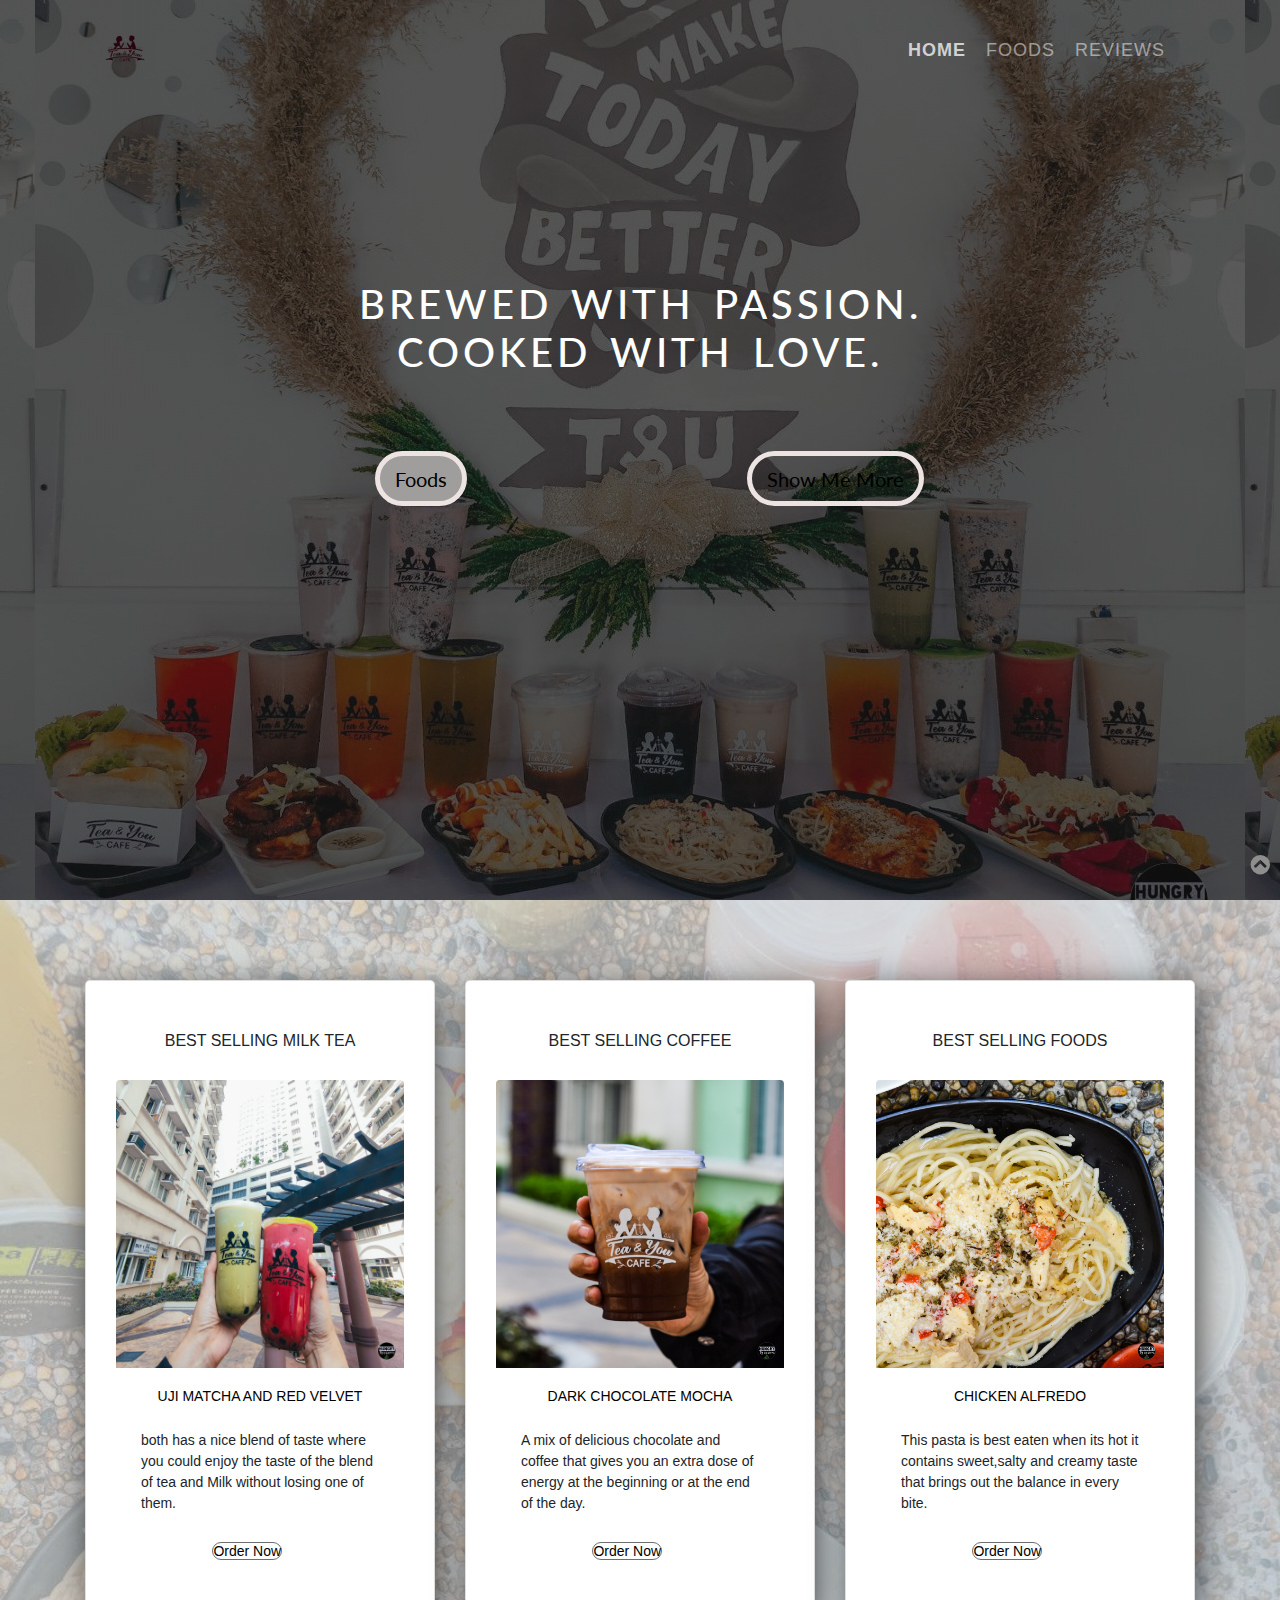
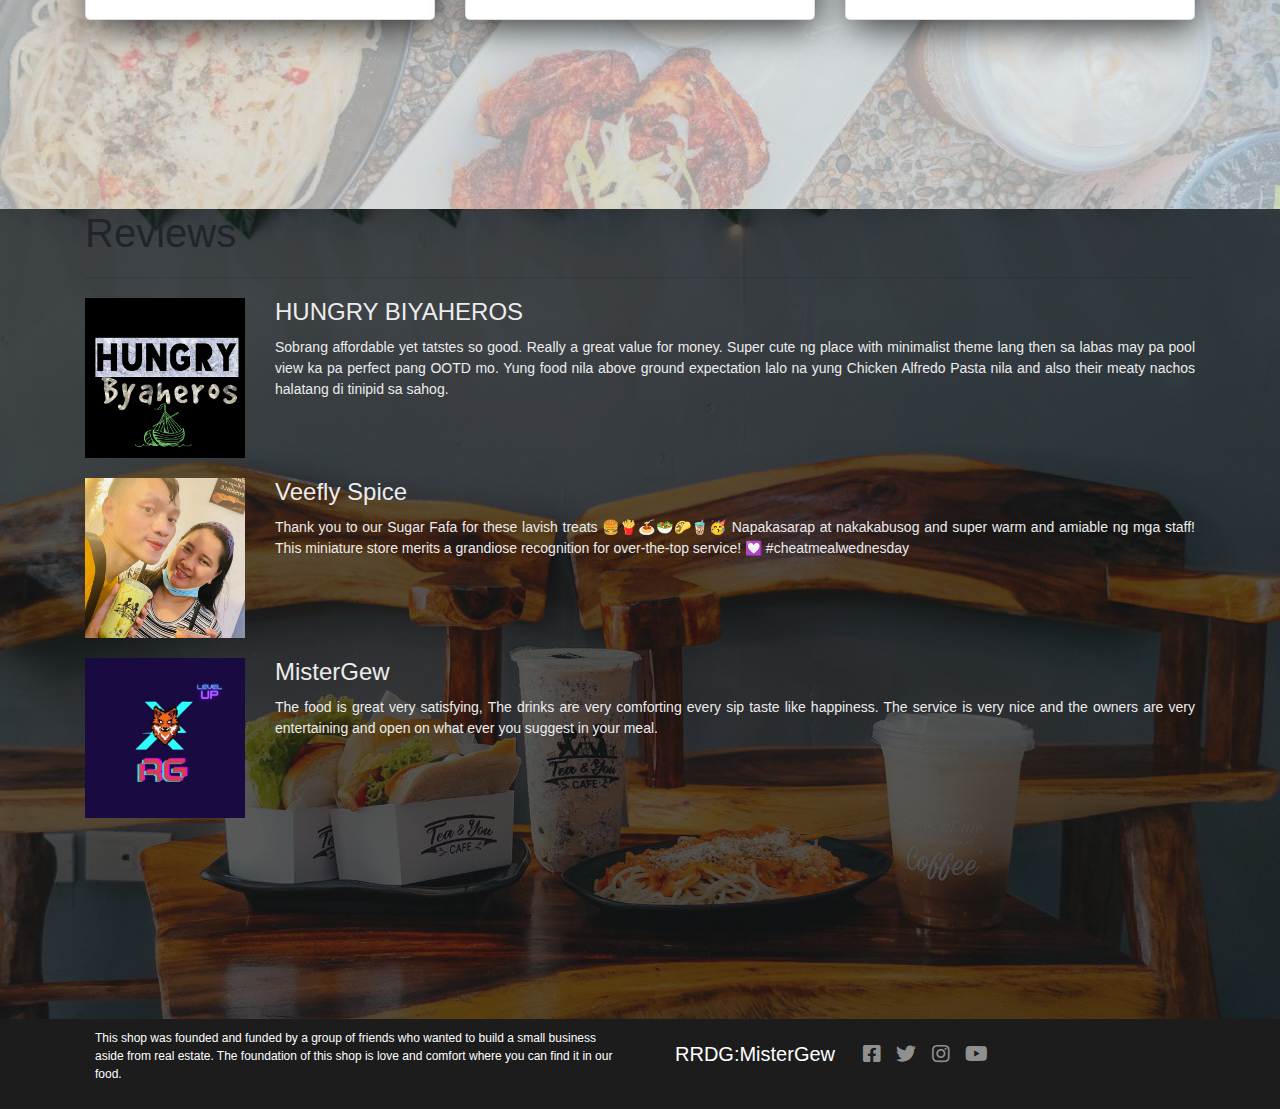
==== LANDINGPAGE/index.html @ 22725d09 "LANDING PAGE" ====
<!DOCTYPE html>
<html lang="en">
<head>
  <meta charset="UTF-8">
  <meta name="viewport" content="width=device-width, initial-scale=1.0">
  <title>TeaAndYouCafe</title>
  <link rel="stylesheet" type="text/css"  href="vendor/css/bootstrap.min.css">
  <link href="vendor/css/all.css" rel="stylesheet">
  <link rel="stylesheet" type="text/css"  href="resource/css/styles.css">
  <link href='http://fonts.googleapis.com/css?family=Lato&subset=latin,latin-ext' rel='stylesheet' type='text/css'>
</head>
<body>
<header id="home">
  <!--navigation-->
  <div class="container-fluid navcon">
  <div class="container">
    <nav class="navbar  navbar-expand-md navbar-dark pt-md-10 mb-10">
      <img src="resource/img/TNUlogo.png" class="img-fluid logo"/>
      <button class="navbar-toggler" type="button" data-toggle="collapse" data-target="#navbarNavAltMarkup"
      aria-controls="navbarNavAltMarkup" aria-expanded="false" aria-label="Toggle navigation">
        <span class="navbar-toggler-icon"></span>
      </button>
      <div class="collapse navbar-collapse" id="navbarNavAltMarkup">
        <div class="navbar-nav ml-auto">
          <a href="#home" class= "nav-item nav-link active navitem">Home</a>
          <a href="#Galleries"class= "nav-item nav-link  navitem">Foods</a>
          <a href="#AboutUS"class= "nav-item nav-link navitem">Reviews</a>
      </div>
    </div>
  </div>
</div>
<!--navigation-->
    <div class="container">
    <div class="jumbotron jumbotron-fluid header-text">
      <div class="container">
        <h1 class="Headermain"><center>
            Brewed with passion. <br /> Cooked with love.</h1>
  </center>
        <a href="#" class="btn btn-full">Foods </a>
        <a href="#" class="btn btn-ghost">Show Me More</a>

        </div>
      </div>
    </div>
<!--navigation-->
</header>

<section class="section1"  id="Galleries">
<div class="container pt-md-5">
  <div class="row">
    <div class="col-md-4">
      <div class="card cardcon mt-3 mb-3">
        <h3>Best Selling Milk tea</h3>
        <img src="resource/img/drink 2.jpg" class="card-img-top" alt="food" />
        <h4>Uji matcha and Red velvet</h4>
        <div class="card-body">
        <p class="card-text">
        both has a nice blend of taste where you could enjoy the taste of the blend of tea and Milk
        without losing one of them.
        </p>
        <a href="#" class="btn-Card"> Order Now </a>
      </div>
      </div>
    </div>
    <div class="col-md-4">
      <div class="card cardcon mt-3 mb-3">
        <h3>Best selling coffee</h3>
        <img src="resource/img/drink 5.jpg" class="card-img-top" alt="food" />
        <h4>Dark Chocolate mocha</h4>
        <div class="card-body">
        <p class="card-text">
          A mix of delicious chocolate and coffee that gives you an extra dose of energy at the beginning or at the end of the day.
        </p>
        <a href="#" class="btn-Card"> Order Now </a>
      </div>
      </div>
    </div>
    <div class="col-md-4">
      <div class="card cardcon mt-3 mb-3" >
        <h3>Best selling Foods</h3>
        <img src="resource/img/food 2.jpg" class="card-img-top" alt="food" />
        <h4>Chicken Alfredo</h4>
        <div class="card-body">
        <p class="card-text">
          This pasta is best eaten when its hot it contains sweet,salty and creamy taste that brings out the balance in every bite.
        </p>
        <a href="#" class="btn-Card"> Order Now </a>
      </div>
      </div>
    </div>
  </div>
</div>
</section>
    <section class="section2" id= "AboutUS">
      <div class= "container">
        <h2 class class="Reviews">Reviews</h2>
        <hr/>
          <div class="row OTcard text-center text-md-left mt-3">
            <div class="col-md-2">
                <img src="resource/img/hb.jpg" class="img-fluid" alt="teammember" />
            </div>
            <div class="col card-detail">
              <h5 class="OTC-name p-2 p-md-0">HUNGRY BIYAHEROS</h5>
                <p class= "OTC-p text-justify">
                  Sobrang affordable yet tatstes so good. Really a great value for money.
  Super cute ng place with minimalist theme lang then sa labas may pa pool view ka pa perfect pang OOTD mo.
  Yung food nila above ground expectation lalo na yung Chicken Alfredo Pasta nila and also their meaty nachos halatang di tinipid sa sahog.
                </p>


            </div>
          </div>
          <div class="row OTcard text-center text-md-left mt-3">
            <div class="col-md-2">
                <img src="resource/img/VF.jpg" class="img-fluid" alt="teammember" />
            </div>
            <div class="col card-detail">
              <h5 class="OTC-name p-2 p-md-0">Veefly Spice</h5>
                <p class= "OTC-p text-justify">
                  Thank you to our Sugar Fafa for these lavish treats 🍔🍟🍝🥗🌮🧋🥳
Napakasarap at nakakabusog and super warm and amiable ng mga staff! This miniature store merits a grandiose recognition for over-the-top service! 💟
#cheatmealwednesday
                </p>


            </div>
          </div>
          <div class="row OTcard text-center text-md-left mt-3">
            <div class="col-md-2">
                <img src="resource/img/Retro.jpg" class="img-fluid" alt="teammember" />
            </div>
            <div class="col card-detail">
              <h5 class="OTC-name p-2 p-md-0">MisterGew</h5>
                <p class= "OTC-p text-justify">
                The food is great very satisfying, The drinks are very comforting every sip taste like happiness.
                The service is very nice and the owners are very entertaining and open on what ever you suggest in your meal.
                </p>


            </div>
          </div>
      </div>


    </section>

    <footer>
      <div class="container">
        <div class="row">
          <div class="col">
            <p class="ft">
              This shop was founded and funded by a group of friends who wanted to build
              a small business aside from real estate. The foundation of this shop
              is love and comfort where you can find it in our food.
            </p>
          </div>
          <div class="col-md">
            <p class="ft2">
               RRDG:MisterGew &nbsp;&nbsp;&nbsp;
              <i class="fab fa-facebook-square"></i>
                <i class="fab fa-twitter"></i>
                    <i class="fab fa-instagram"></i>
                        <i class="fab fa-youtube"></i>



            </p>
          </div>
        </div>

      </div>

    </footer>
<div class="rtbutton">
  <a href="#home"><i class="fas fa-chevron-circle-up"></i></a>

</div>
  <script src="vendor/js/jquery.js"></script>
  <script src="vendor/js/popper.js"></script>
  <script src="vendor/js/bootstrap.min.js"></script>
</body>
</html>
---- LANDINGPAGE/resource/css/styles.css ----
*{
  margin:0;
  padding: 0;

}
html{
  background-color: #FFF;
  color:#555;
  font-family:"Lato","Verdana";
  font-size: 20px;
  text-rendering: optimizeLegibility;
  scroll-behavior: smooth;
}
header{
  min-height: 100vh;
  background-image:linear-gradient(rgba(20, 20, 20, 0.70 ) ,rgba(20, 20, 20, 0.70 )), url(../img/bg1.jpg);
  background-position: center,bottom;
  background-size: fill;
}
.logo{
  margin-top: 20px;
  height: 40px;
  margin-bottom: 20px;
}
.navcon{
  background-color: transparent;
}
.navitem{
  text-transform: uppercase;
  font-size: 90%;
  letter-spacing: 1px;
  transition: 0.5s

}
.navitem:hover{
border-bottom:2px solid #ffffff;
}
.navbar-dark .navbar-nav .active>.nav-link, .navbar-dark .navbar-nav .nav-link.active, .navbar-dark .navbar-nav .nav-link.show, .navbar-dark .navbar-nav .show>.nav-link {
  color:#d1d1d1;
  font-weight: bold;
 }
 .header-text{
   font-family: "Lato","Verdana";
   background-color: transparent;
   color: #FFF;
 }
 .Headermain{
   font-size: 2rem;
   text-transform: uppercase;
   letter-spacing: 4px;
   word-spacing: 5px;
   margin-bottom: 75px;
   margin-top: 100px;
 }
 .btn:link,
 .btn:visited{
   border: 5px solid #ece3e2;
   border-radius: 50px;
   text-decoration: none;
   margin-left: 275px;
   color:#000000;
 }
 .btn-full:link,
 .btn-full:visited{
   background-color: #9f9e9c;
   transition: 0.5s;
 }
 .btn-full:hover,
 .btn-full:active{
   background-color: #ffffff;
   transition: 0.5s;
 }
 .btn-ghost:link,
 .btn-ghost:visited{
  color: #000000;
   transition: 0.5s;

 }
 .btn-ghost:hover,
 .btn-ghost:active{
   background-color: #ece3e2;
   color:#000000;
   transition: 0.5s;

 }
 .section1{
   min-height: 101vh;
   background-image:linear-gradient(rgba(220, 220, 220, 0.70 ) ,rgba(220, 220, 220, 0.70 )), url(../img/fbg.jpg);
   background-position: center,top;
   background-size: cover;
 }
 .cardcon{
   background-color: #FFF;
   min-height: 620px;
   padding:30px;
   -webkit-box-shadow: 4px 9px 36px -2px rgba(0,0,0,0.75);
   -moz-box-shadow: 4px 9px 36px -2px rgba(0,0,0,0.75);
   box-shadow: 4px 9px 36px -2px rgba(0,0,0,0.75);
 }
 .card h3{
   padding:20px;
   text-transform: uppercase;
   font-size: 80%;
   text-align: center;

 }
 .card h4{
   text-align: center;
   color: #000000;
   padding: 20px;
   text-transform: uppercase;
   font-size: 70%;
    margin-bottom: -20px;
 }
 .card p{
   font-size: 70%;
 }
.btn-Card:link,
.btn-Card:visited{
 color: #000000;
 border:1px solid #6f6f6f;
  transition: 0.5s;
  border-radius: 35px;
  font-size: 70%;
  padding top:5px 15px;
  margin-left: 30%;


}
.btn-Card:hover,
.btn-Card:active{
  background-color: #6f6f6f;
  transition: 0.5s;
}
.section2{
  min-height: 90vh;
  background-image:linear-gradient(rgba(20, 20, 20, 0.70 ) ,rgba(20, 20, 20, 0.70 )), url(../img/cp.jpg);
  background-position: center;
  background-size: cover;
}
.Reviews{
  padding-top:400px;
  text-align: left;
  font-size: :200%;
  color:#000000;
  text-transform: uppercase;
  letter-spacing: 4px;
  word-spacing: 4px;
  margin-bottom: 30px;
}
.OTC-name{
  font-size: 120%;
  color: #ececec;
}
.OTC-p{
  font-size: 70%;
  color: #ececec;

}
footer{
min-height: 10vh;
  background-color:#1c1c1c;
}
.ft{
  color:#FFF;
  font-size: 60%;
  padding:10px;
  margin-bottom: 0;
  padding-bottom: 0;
}
.ft2{
  font-size: 100%;
  color:#FFF;
  padding:20px;
  margin-bottom: 0;
  padding-bottom: 0;
}
.ft2 i{
  font-size: 100%;
  color:#909090;
  margin-right: 10px;
}
.rtbutton{
  position: fixed;
  bottom:20px;
  right:10px;
  z-index: 99;
}
.rtbutton a:link,
.rtbutton a:visited{
color:#8e8e8e;
}
@media (max-width:820px){
  .navcon{
    background-color: #1c1c1c;
  }
  .btn{
    font-size: 0.8rem;
  }
  .hear-text{
    padding-top:0;
    margin-bottom: 0;
  }
  .Headermain{
    font-size: 1.5rem;
  }
  .ft2{
    font-size: 100%;
    text-align: center;

  }
  .ft2 i{
    font-size: 70%;

}
}
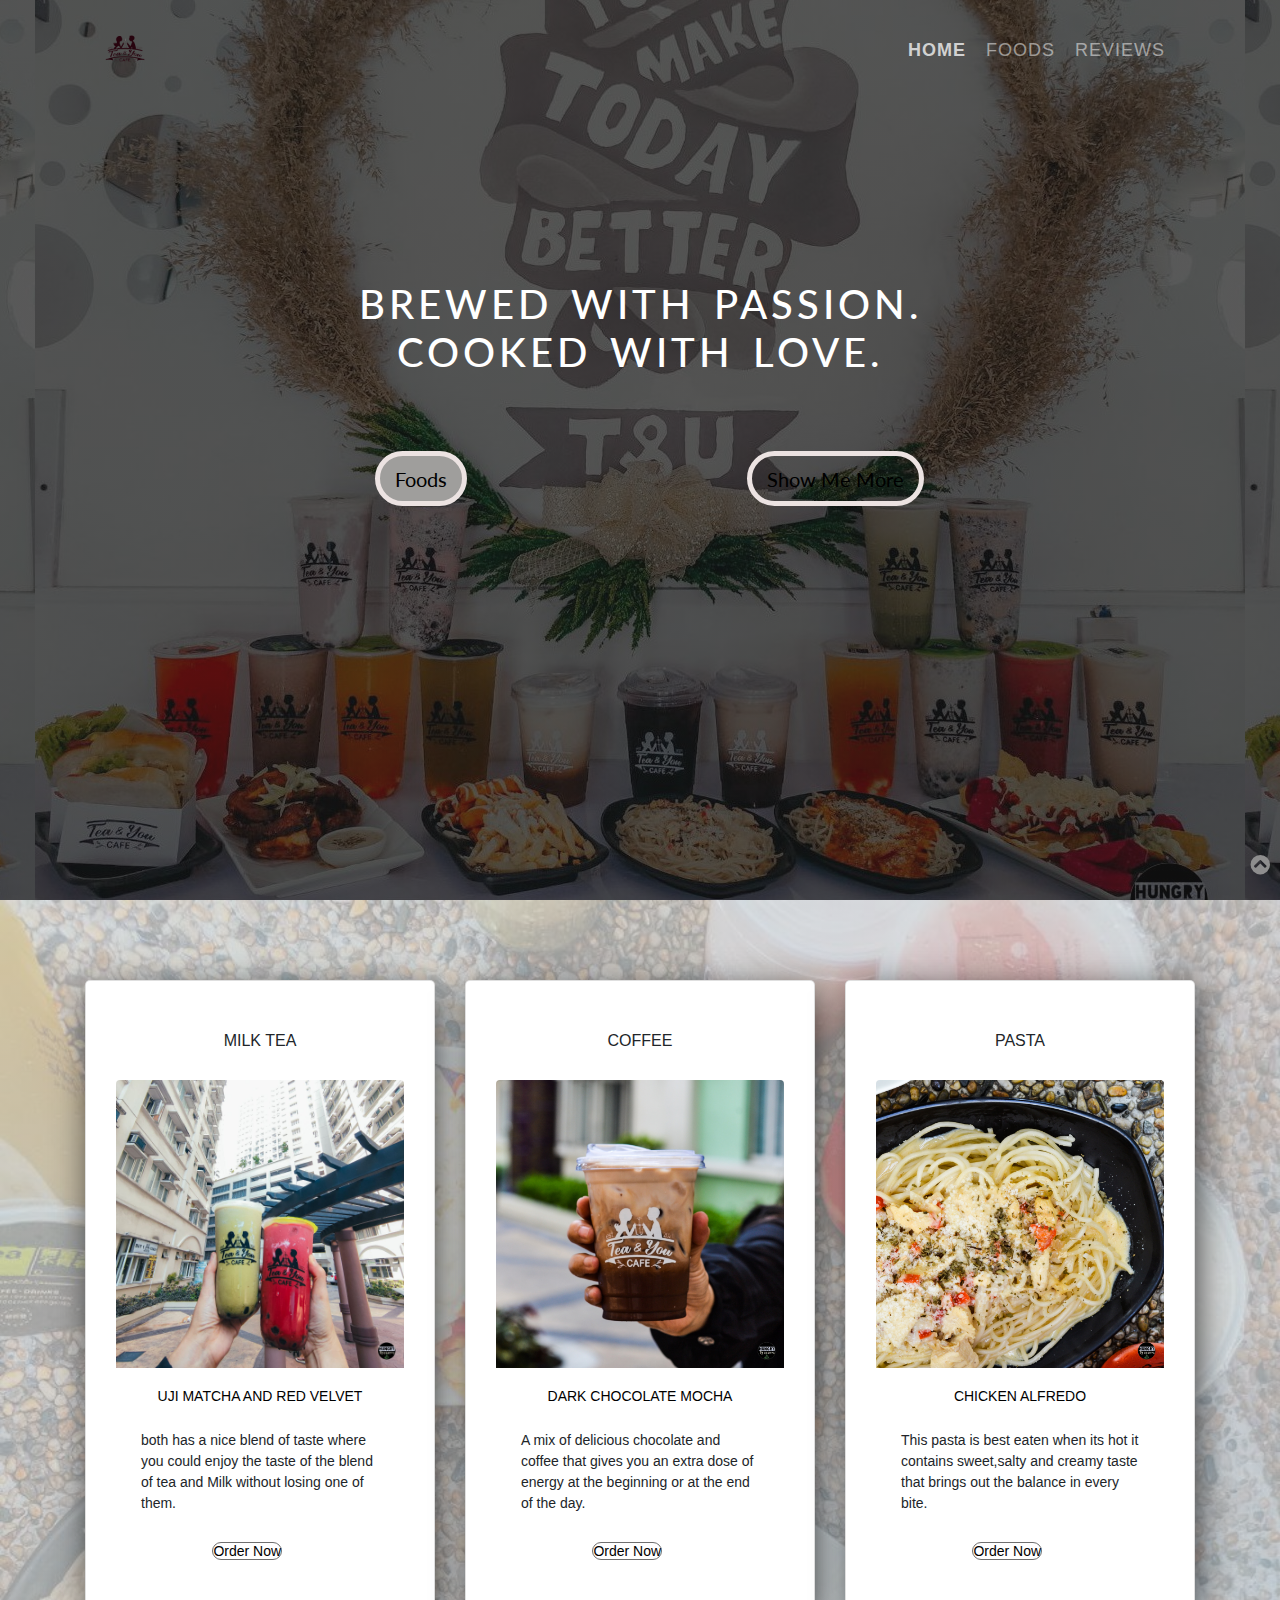
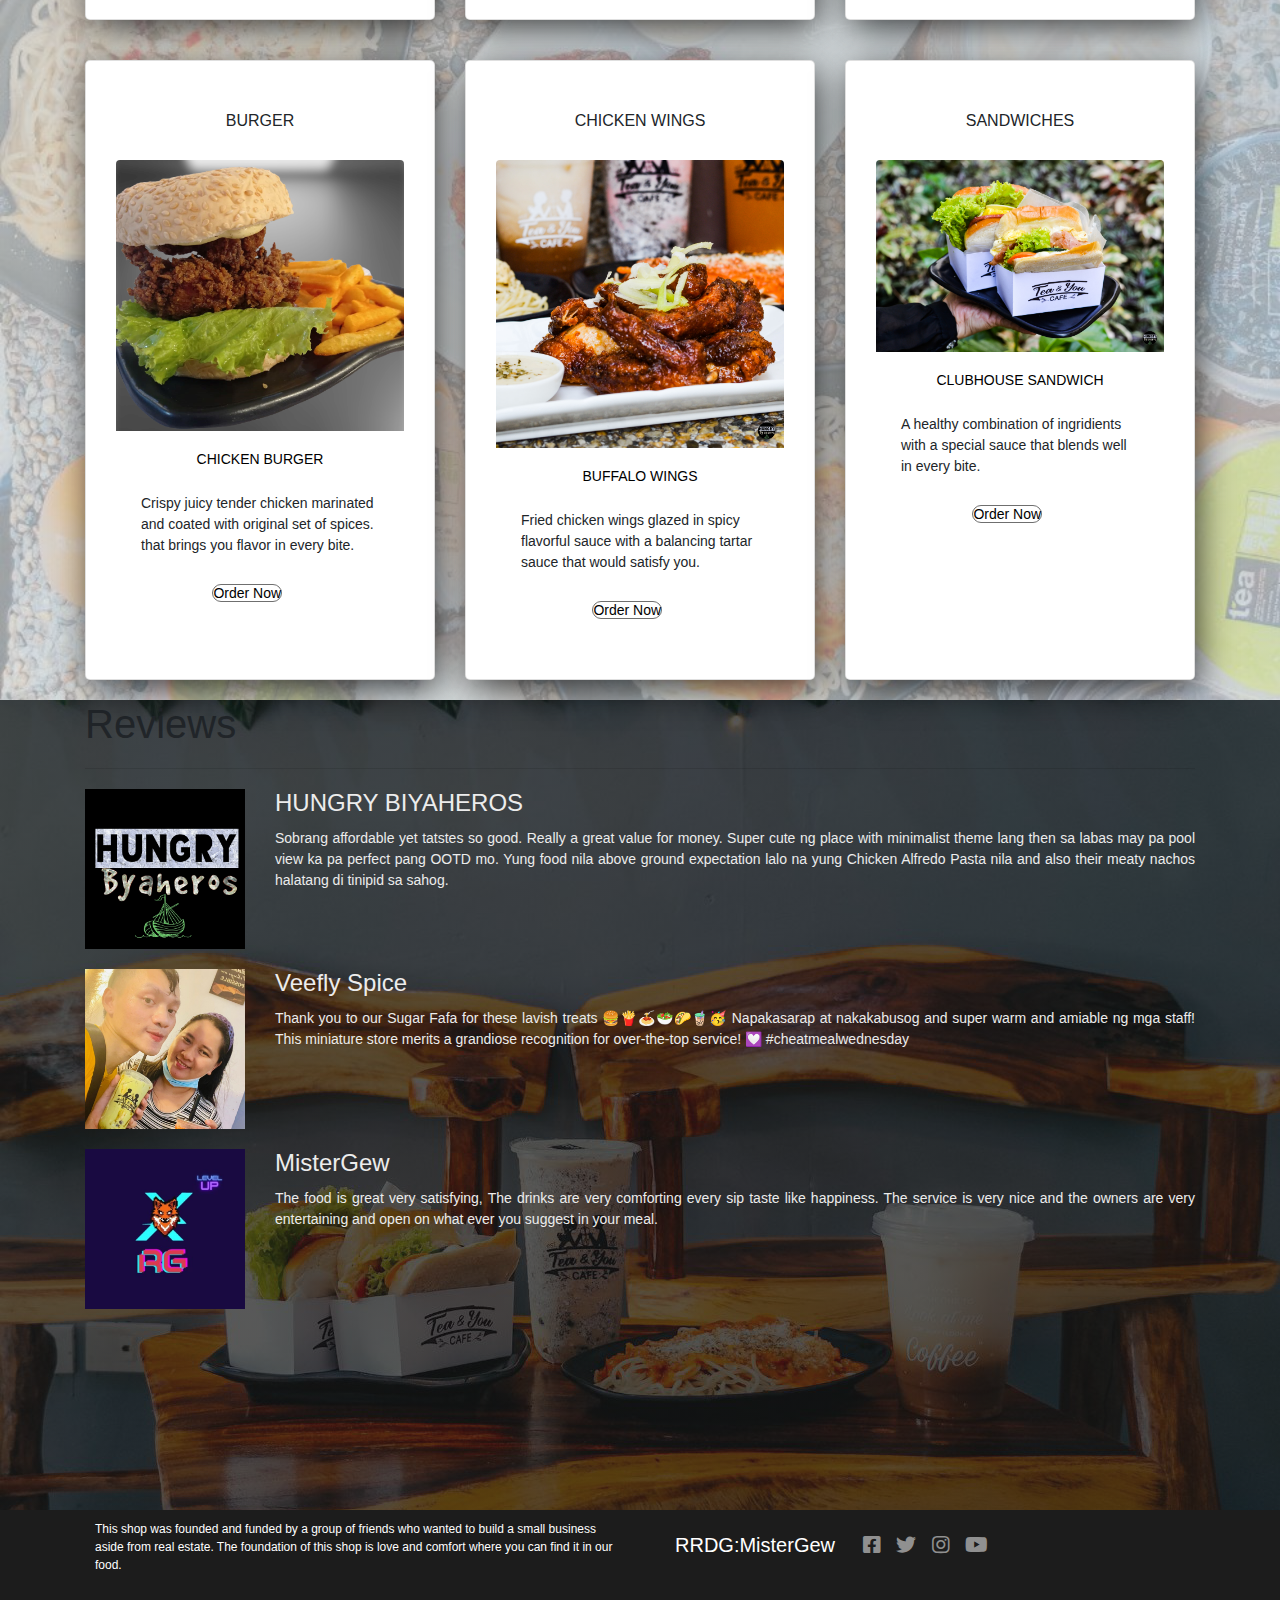
==== commit 43646634: "Changes in code and added some features" ====
--- a/LANDINGPAGE/index.html
+++ b/LANDINGPAGE/index.html
@@ -50,7 +50,7 @@
   <div class="row">
     <div class="col-md-4">
       <div class="card cardcon mt-3 mb-3">
-        <h3>Best Selling Milk tea</h3>
+        <h3>Milk tea</h3>
         <img src="resource/img/drink 2.jpg" class="card-img-top" alt="food" />
         <h4>Uji matcha and Red velvet</h4>
         <div class="card-body">
@@ -64,7 +64,7 @@
     </div>
     <div class="col-md-4">
       <div class="card cardcon mt-3 mb-3">
-        <h3>Best selling coffee</h3>
+        <h3>coffee</h3>
         <img src="resource/img/drink 5.jpg" class="card-img-top" alt="food" />
         <h4>Dark Chocolate mocha</h4>
         <div class="card-body">
@@ -77,12 +77,51 @@
     </div>
     <div class="col-md-4">
       <div class="card cardcon mt-3 mb-3" >
-        <h3>Best selling Foods</h3>
+        <h3> Pasta</h3>
         <img src="resource/img/food 2.jpg" class="card-img-top" alt="food" />
         <h4>Chicken Alfredo</h4>
         <div class="card-body">
         <p class="card-text">
           This pasta is best eaten when its hot it contains sweet,salty and creamy taste that brings out the balance in every bite.
+        </p>
+        <a href="#" class="btn-Card"> Order Now </a>
+      </div>
+      </div>
+    </div>
+    <div class="col-md-4">
+      <div class="card cardcon mt-3 mb-3" >
+        <h3> Burger</h3>
+        <img src="resource/img/f4.png" class="card-img-top" alt="food" />
+        <h4>Chicken Burger</h4>
+        <div class="card-body">
+        <p class="card-text">
+          Crispy juicy tender chicken marinated and coated with original set of spices. that brings you flavor in every bite.
+        </p>
+        <a href="#" class="btn-Card"> Order Now </a>
+      </div>
+      </div>
+    </div>
+    <div class="col-md-4">
+      <div class="card cardcon mt-3 mb-3" >
+        <h3> Chicken Wings </h3>
+        <img src="resource/img/f5.jpg" class="card-img-top" alt="food" />
+        <h4>Buffalo Wings</h4>
+        <div class="card-body">
+        <p class="card-text">
+        Fried chicken wings glazed in spicy flavorful sauce with a balancing tartar sauce that would satisfy you.
+        </p>
+        <a href="#" class="btn-Card"> Order Now </a>
+      </div>
+      </div>
+    </div>
+    <div class="col-md-4">
+      <div class="card cardcon mt-3 mb-3" >
+        <h3> Sandwiches</h3>
+        <img src="resource/img/f3.jpg" class="card-img-top" alt="food" />
+        <h4>Clubhouse Sandwich</h4>
+        <div class="card-body">
+        <p class="card-text">
+          A healthy combination of ingridients with a special sauce that blends well in every bite.
         </p>
         <a href="#" class="btn-Card"> Order Now </a>
       </div>
@@ -161,9 +200,6 @@
                 <i class="fab fa-twitter"></i>
                     <i class="fab fa-instagram"></i>
                         <i class="fab fa-youtube"></i>
-
-
-
             </p>
           </div>
         </div>
